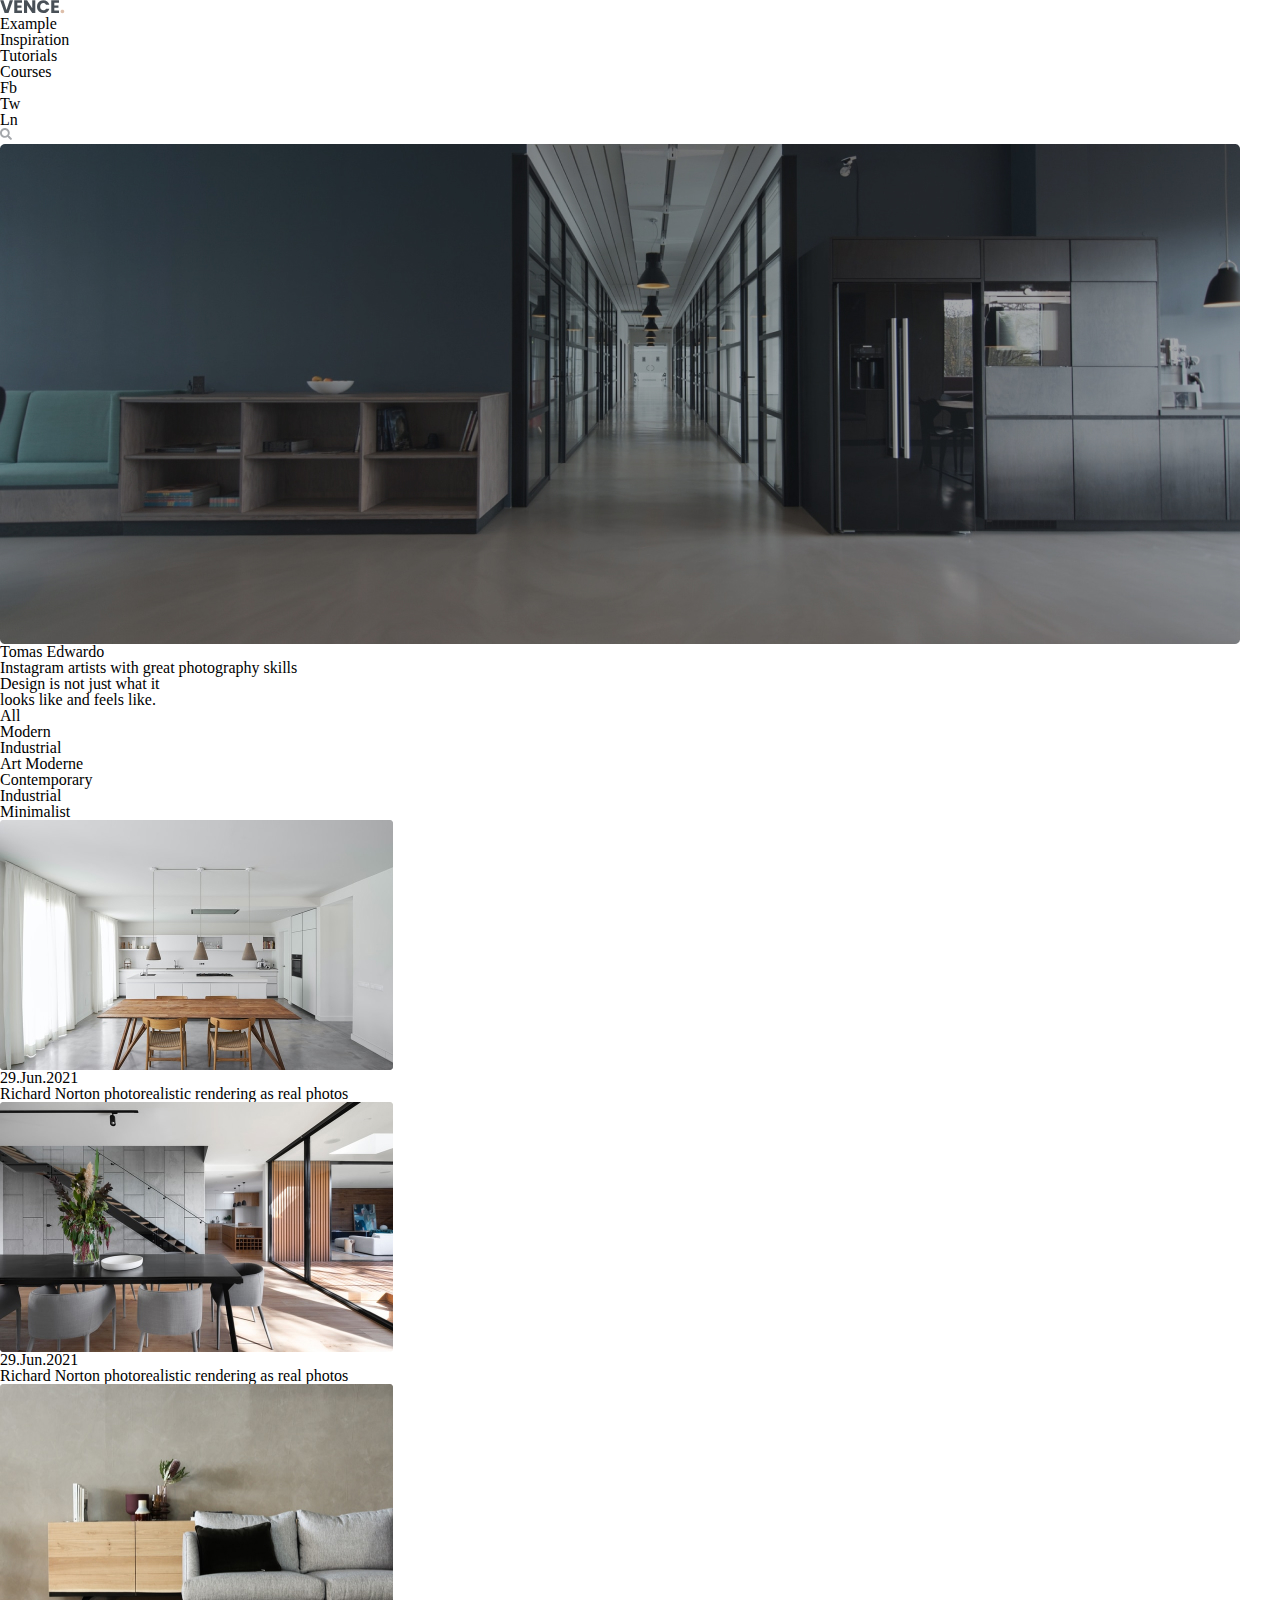
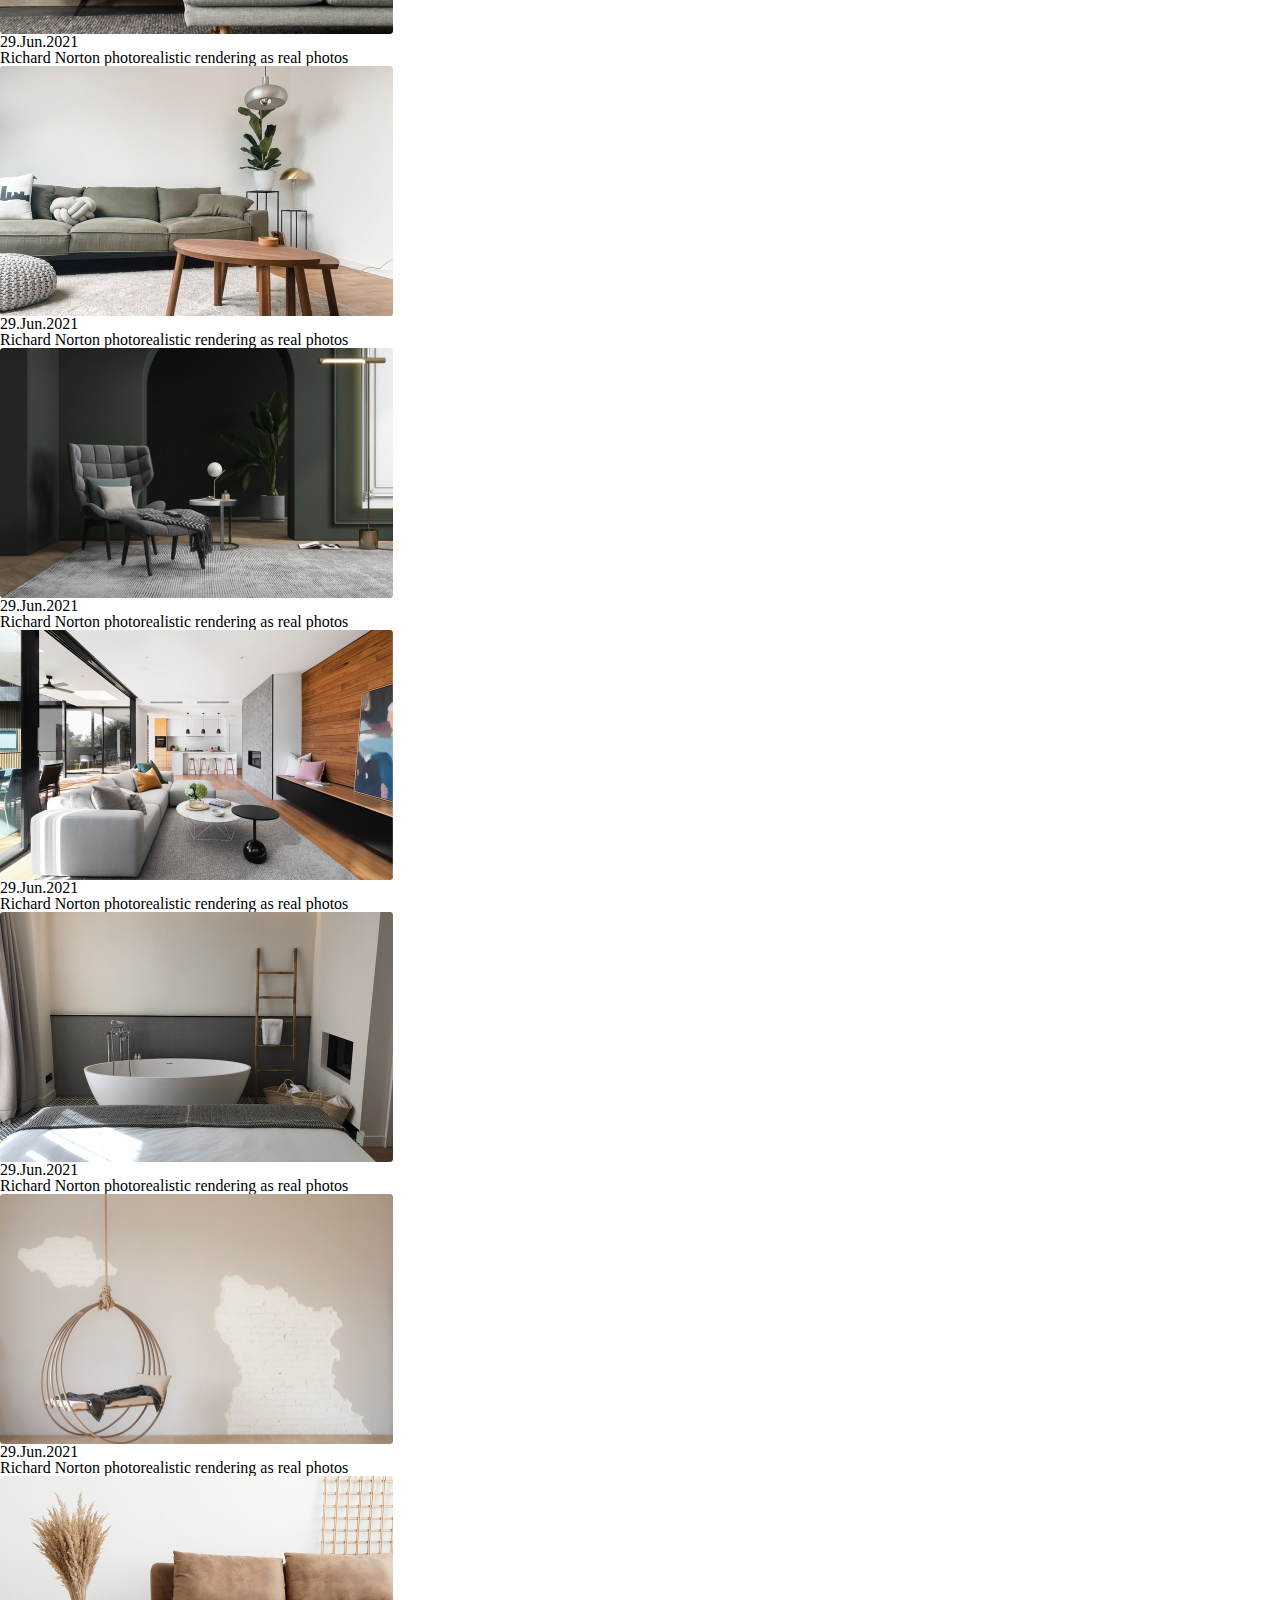
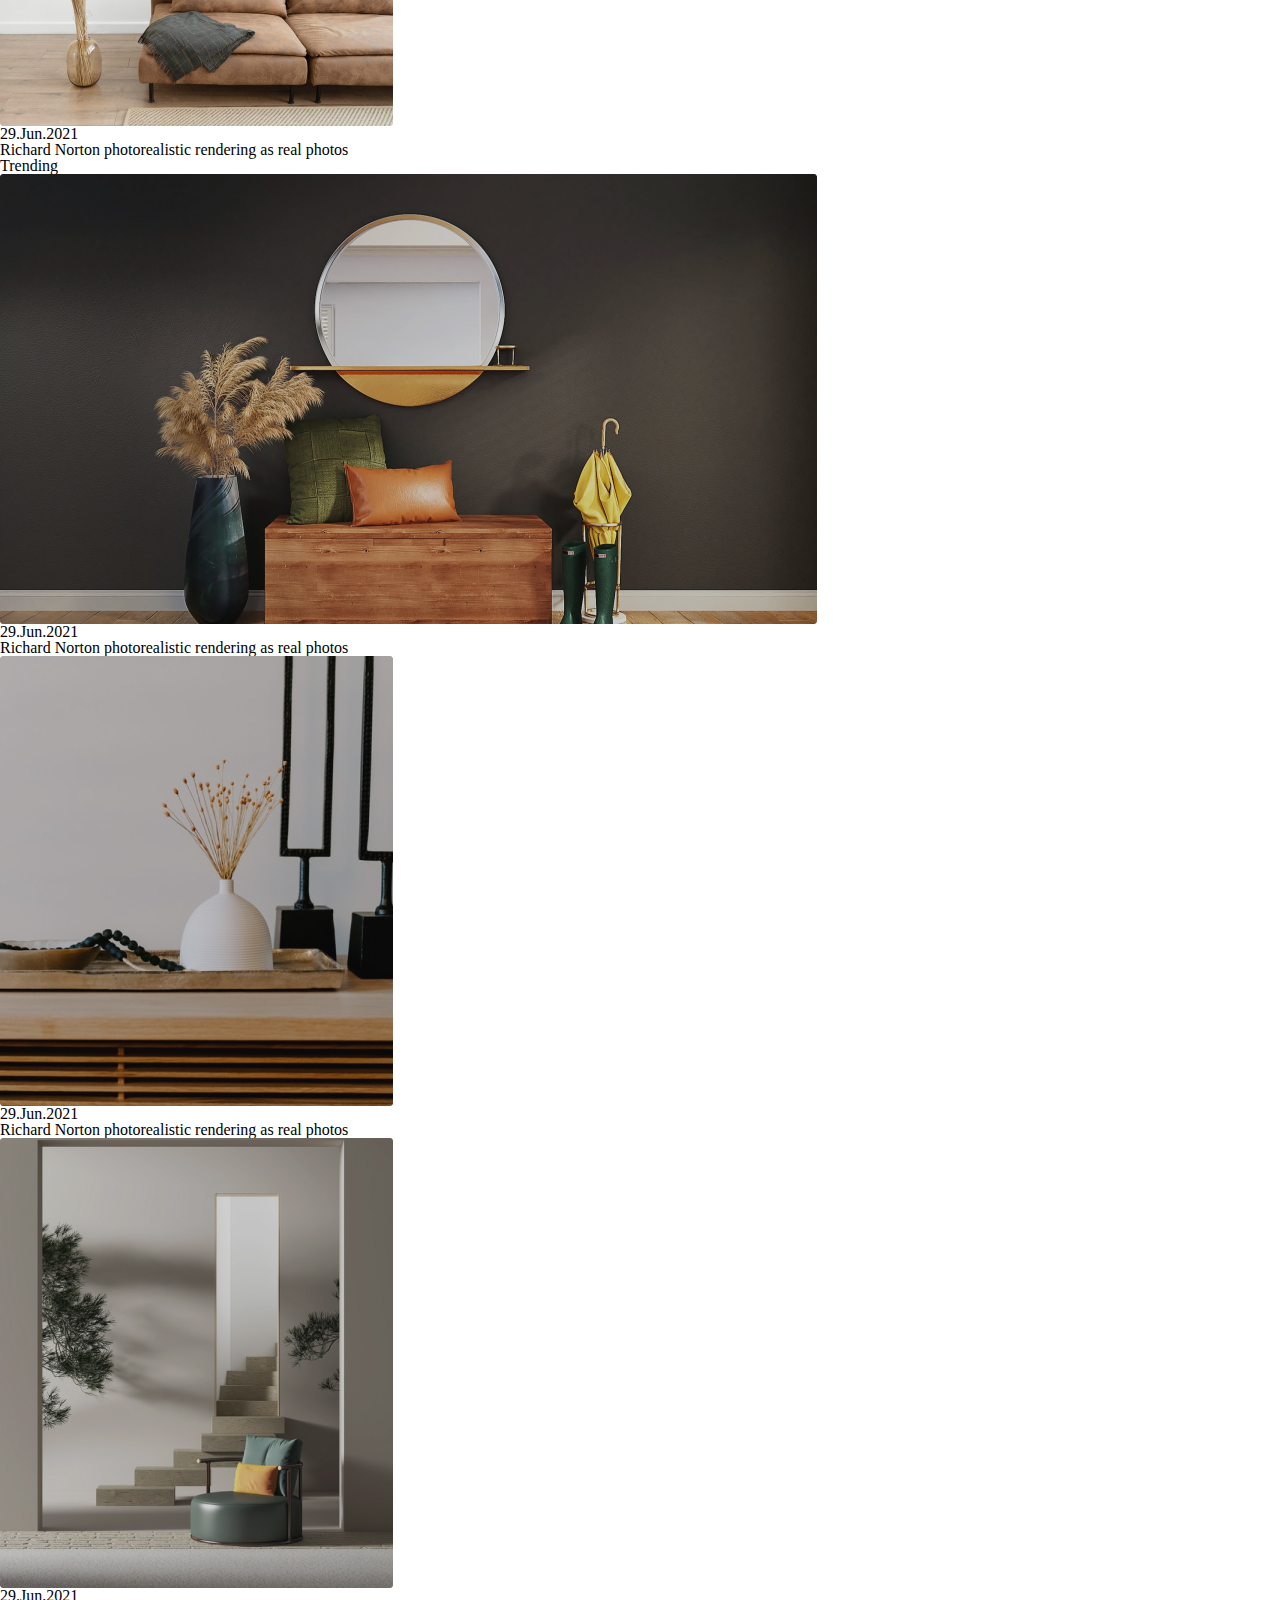
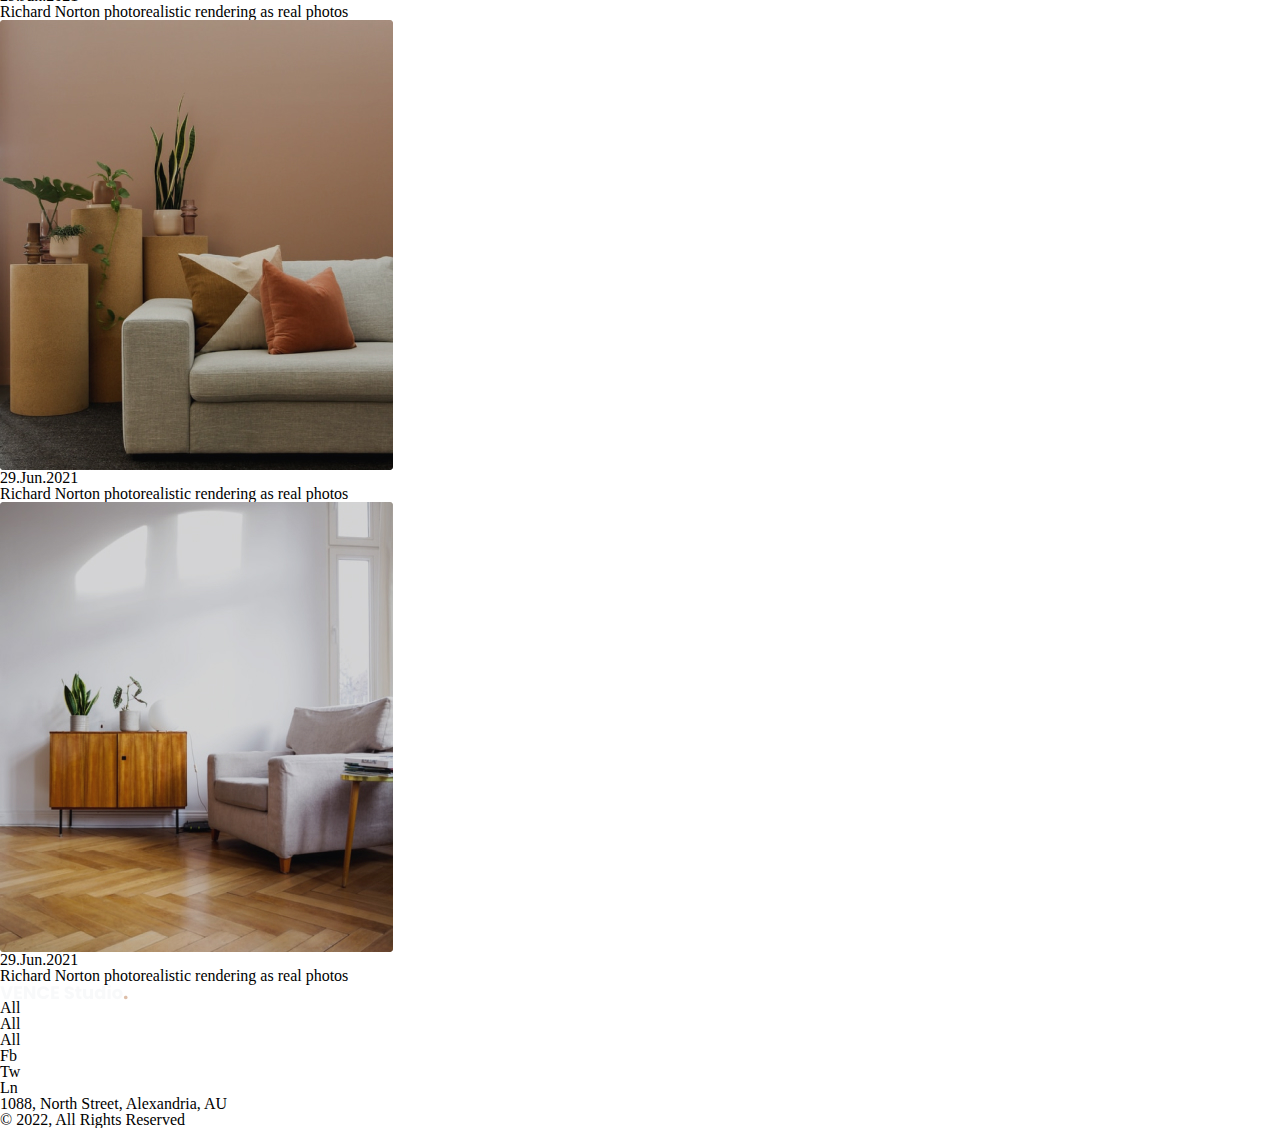
==== lesson_10/index.html @ 5dcb4367 "Add files via upload" ====
<!DOCTYPE html>
<html lang="en">
<head>
	<meta charset="UTF-8">
	<meta name="viewport" content="width=device-width, initial-scale=1.0">
	<link rel="stylesheet" href="css/style.css">
	<title>Lesson_10</title>
</head>
<body>

	<header class="header">
		<div class="header__container">

			<a href="#" class="header__logo">
				<img src="img/logo.svg" alt="" class="logo">
			</a>

			<div class="header__menu menu">
				<ul class="menu__list">
					<li class="menu__item">
						<a href="#" class="menu__link menu__link--active">Example</a>
					</li>
					<li class="menu__item">
						<a href="#" class="menu__link">Inspiration</a>
					</li>
					<li class="menu__item">
						<a href="#" class="menu__link">Tutorials</a>
					</li>
					<li class="menu__item">
						<a href="#" class="menu__link">Courses</a>
					</li>
				</ul>
			</div>

			<div class="header__social menu">
				<ul class="menu__list">
					<li class="menu__item">
						<a href="#" class="menu__link">Fb</a>
					</li>
					<li class="menu__item">
						<a href="#" class="menu__link">Tw</a>
					</li>
					<li class="menu__item">
						<a href="#" class="menu__link">Ln</a>
					</li>
				</ul>
			</div>

			<div class="header__search search">
				<a href="#" class="search__link">
					<img src="img/search.svg" alt="" class="search">
				</a>
			</div>

		</div>
	</header>

	<main class="main">
		<div class="main__container">

			<div class="main__top-slider slider-top">
				<img class="slider-top__img" src="img/top_slider.jpg" alt="slider-image">
				<div class="slider-top__subtitle">Tomas Edwardo</div>
				<h2 class="slider-top__title">Instagram artists with great photography skills</h2>
			</div>

			<div class="main__middle-block middle-content">

				<h2 class="middle-content__title">Design is not just what it <br>looks like and feels like.</h2>

				<div class="middle-content__filter style">
					<ul class="style__list">
						<li class="style__item">
							<a href="#" class="style__link style__link--active">All</a>
						</li>
						<li class="style__item">
							<a href="#" class="style__link">Modern</a>
						</li>
						<li class="style__item">
							<a href="#" class="style__link">Industrial</a>
						</li>
						<li class="style__item">
							<a href="#" class="style__link">Art Moderne</a>
						</li>
						<li class="style__item">
							<a href="#" class="style__link">Contemporary</a>
						</li>
						<li class="style__item">
							<a href="#" class="style__link">Industrial</a>
						</li>
						<li class="style__item">
							<a href="#" class="style__link">Minimalist</a>
						</li>
					</ul>
				</div>

				<div class="middle-content__catalog catalog-content">
					<div class="catalog-content__item">
						<img class="catalog-content__img" src="img/01.jpg" alt="catalog image">
						<div class="catalog-content__date">29.Jun.2021</div>
						<div class="catalog-content__title">Richard Norton photorealistic rendering as real photos</div>
					</div>
					<div class="catalog-content__item">
						<img class="catalog-content__img" src="img/02.jpg" alt="catalog image">
						<div class="catalog-content__date">29.Jun.2021</div>
						<div class="catalog-content__title">Richard Norton photorealistic rendering as real photos</div>
					</div>
					<div class="catalog-content__item">
						<img class="catalog-content__img" src="img/03.jpg" alt="catalog image">
						<div class="catalog-content__date">29.Jun.2021</div>
						<div class="catalog-content__title">Richard Norton photorealistic rendering as real photos</div>
					</div>
					<div class="catalog-content__item">
						<img class="catalog-content__img" src="img/04.jpg" alt="catalog image">
						<div class="catalog-content__date">29.Jun.2021</div>
						<div class="catalog-content__title">Richard Norton photorealistic rendering as real photos</div>
					</div>
					<div class="catalog-content__item">
						<img class="catalog-content__img" src="img/05.jpg" alt="catalog image">
						<div class="catalog-content__date">29.Jun.2021</div>
						<div class="catalog-content__title">Richard Norton photorealistic rendering as real photos</div>
					</div>
					<div class="catalog-content__item">
						<img class="catalog-content__img" src="img/06.jpg" alt="catalog image">
						<div class="catalog-content__date">29.Jun.2021</div>
						<div class="catalog-content__title">Richard Norton photorealistic rendering as real photos</div>
					</div>
					<div class="catalog-content__item">
						<img class="catalog-content__img" src="img/07.jpg" alt="catalog image">
						<div class="catalog-content__date">29.Jun.2021</div>
						<div class="catalog-content__title">Richard Norton photorealistic rendering as real photos</div>
					</div>
					<div class="catalog-content__item">
						<img class="catalog-content__img" src="img/08.jpg" alt="catalog image">
						<div class="catalog-content__date">29.Jun.2021</div>
						<div class="catalog-content__title">Richard Norton photorealistic rendering as real photos</div>
					</div>
					<div class="catalog-content__item">
						<img class="catalog-content__img" src="img/09.jpg" alt="catalog image">
						<div class="catalog-content__date">29.Jun.2021</div>
						<div class="catalog-content__title">Richard Norton photorealistic rendering as real photos</div>
					</div>
				</div>

				<div class="middle-content__galery galery-content">
					<h2 class="galery-content__title">Trending</h2>
					<div class="galery-content__catalog catalor-galery">
						<div class="catalor-galery__item catalor-galery__item--large">
							<img class="catalor-galery__img" src="img/10.jpg" alt="galery image">
							<div class="catalor-galery__date">29.Jun.2021</div>
							<div class="catalor-galery__title">Richard Norton photorealistic rendering as real photos</div>
						</div>
						<div class="catalor-galery__item">
							<img class="catalor-galery__img" src="img/11.jpg" alt="galery image">
							<div class="catalor-galery__date">29.Jun.2021</div>
							<div class="catalor-galery__title">Richard Norton photorealistic rendering as real photos</div>
						</div>
						<div class="catalor-galery__item">
							<img class="catalor-galery__img" src="img/12.jpg" alt="galery image">
							<div class="catalor-galery__date">29.Jun.2021</div>
							<div class="catalor-galery__title">Richard Norton photorealistic rendering as real photos</div>
						</div>
						<div class="catalor-galery__item">
							<img class="catalor-galery__img" src="img/13.jpg" alt="galery image">
							<div class="catalor-galery__date">29.Jun.2021</div>
							<div class="catalor-galery__title">Richard Norton photorealistic rendering as real photos</div>
						</div>
						<div class="catalor-galery__item">
							<img class="catalor-galery__img" src="img/14.jpg" alt="galery image">
							<div class="catalor-galery__date">29.Jun.2021</div>
							<div class="catalor-galery__title">Richard Norton photorealistic rendering as real photos</div>
						</div>
					</div>
				</div>

			</div>

		</div>
	</main>

	<footer class="footer">
		<div class="footer__container">

			<div class="footer__top top-footer">

				<a class="top-footer__logo" href="">
					<img class="logo-footer" src="img/logo_footer.svg" alt="Footer Logo">
				</a>

				<div class="top-footer__menu menu">
					<ul class="menu__list">
						<li class="menu__item">
							<a href="#" class="menu__link">All</a>
						</li>
						<li class="menu__item">
							<a href="#" class="menu__link">All</a>
						</li>
						<li class="menu__item">
							<a href="#" class="menu__link">All</a>
						</li>
					</ul>
				</div>

				<div class="top-footer__social menu">
					<ul class="menu__list">
						<li class="menu__item">
							<a href="#" class="menu__link">Fb</a>
						</li>
						<li class="menu__item">
							<a href="#" class="menu__link">Tw</a>
						</li>
						<li class="menu__item">
							<a href="#" class="menu__link">Ln</a>
						</li>
					</ul>
				</div>

			</div>

			<div class="footer__bottom info">

				<div class="info__adress">1088, North Street, Alexandria, AU</div>
				<div class="info__copyright">© 2022, All Rights Reserved</div>

			</div>

		</div>
	</footer>

</body>
</html>
---- lesson_10/css/style.css ----
@import url("reset.css");
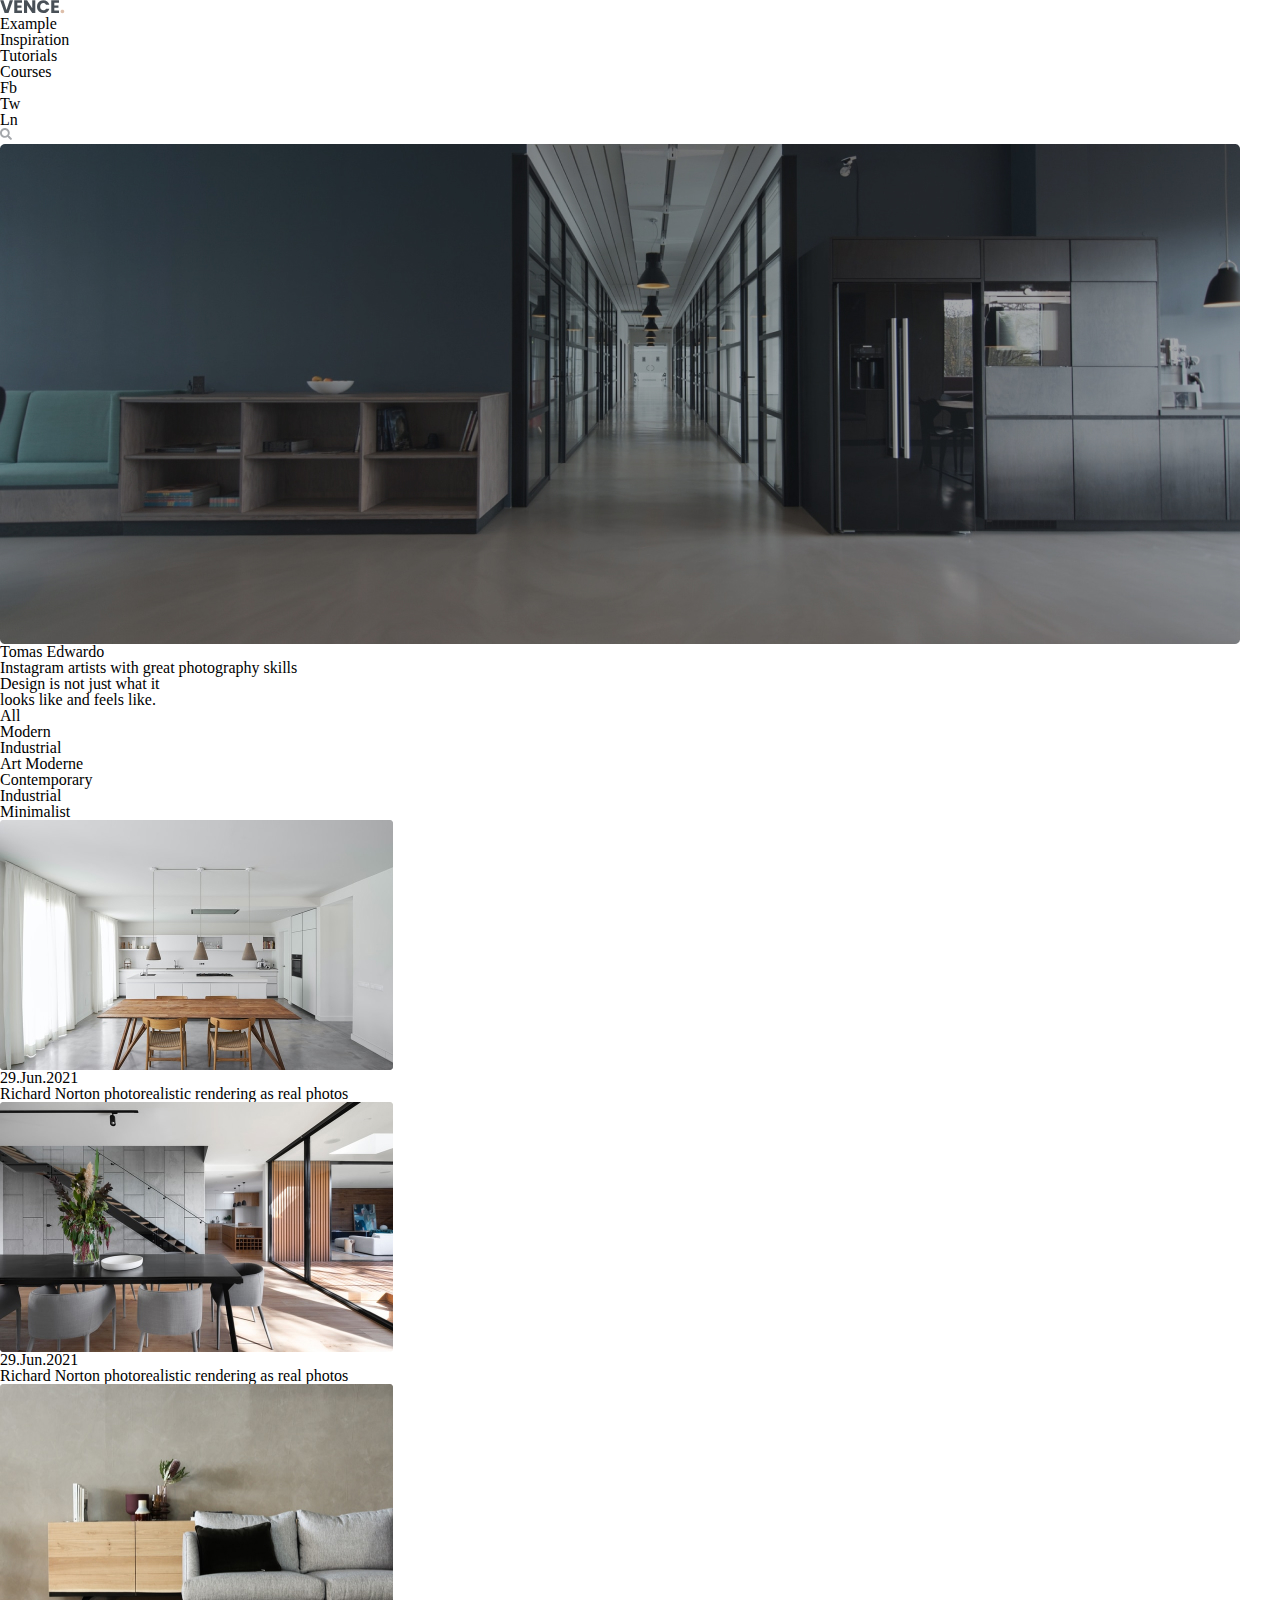
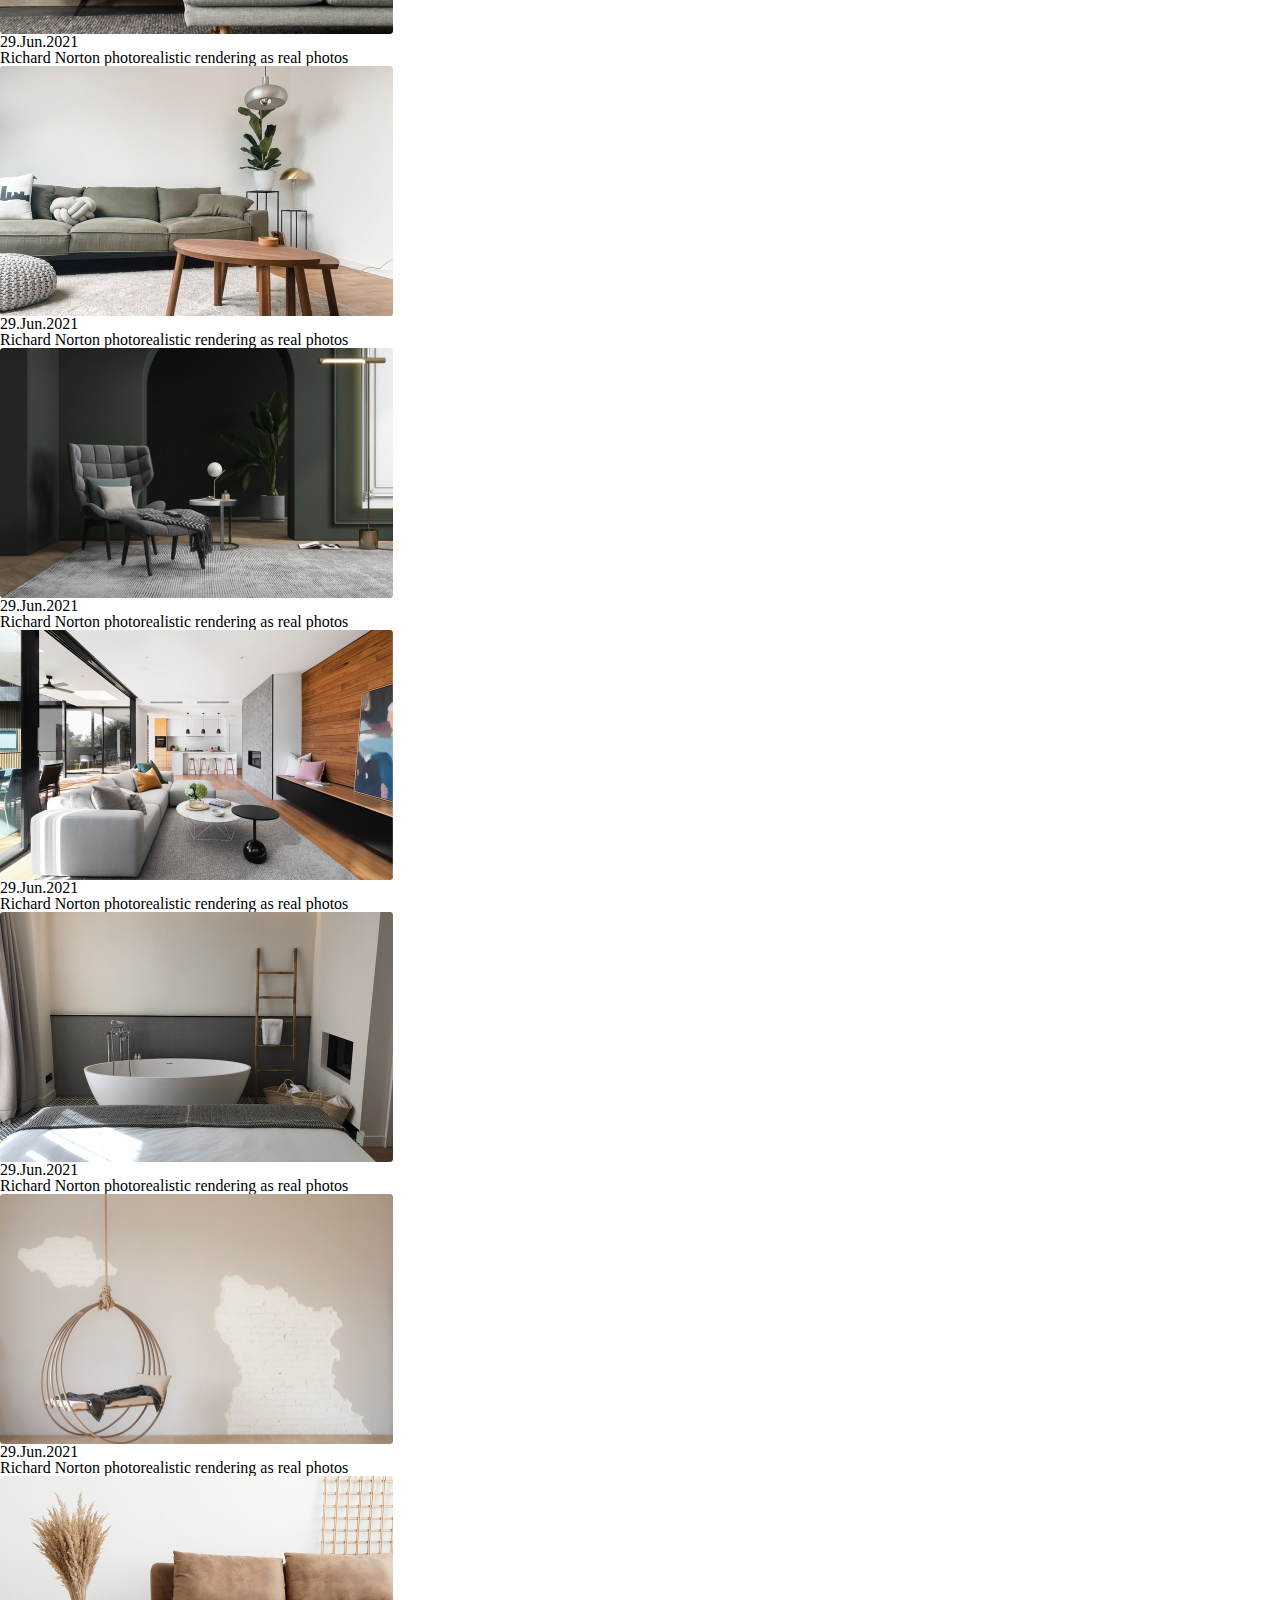
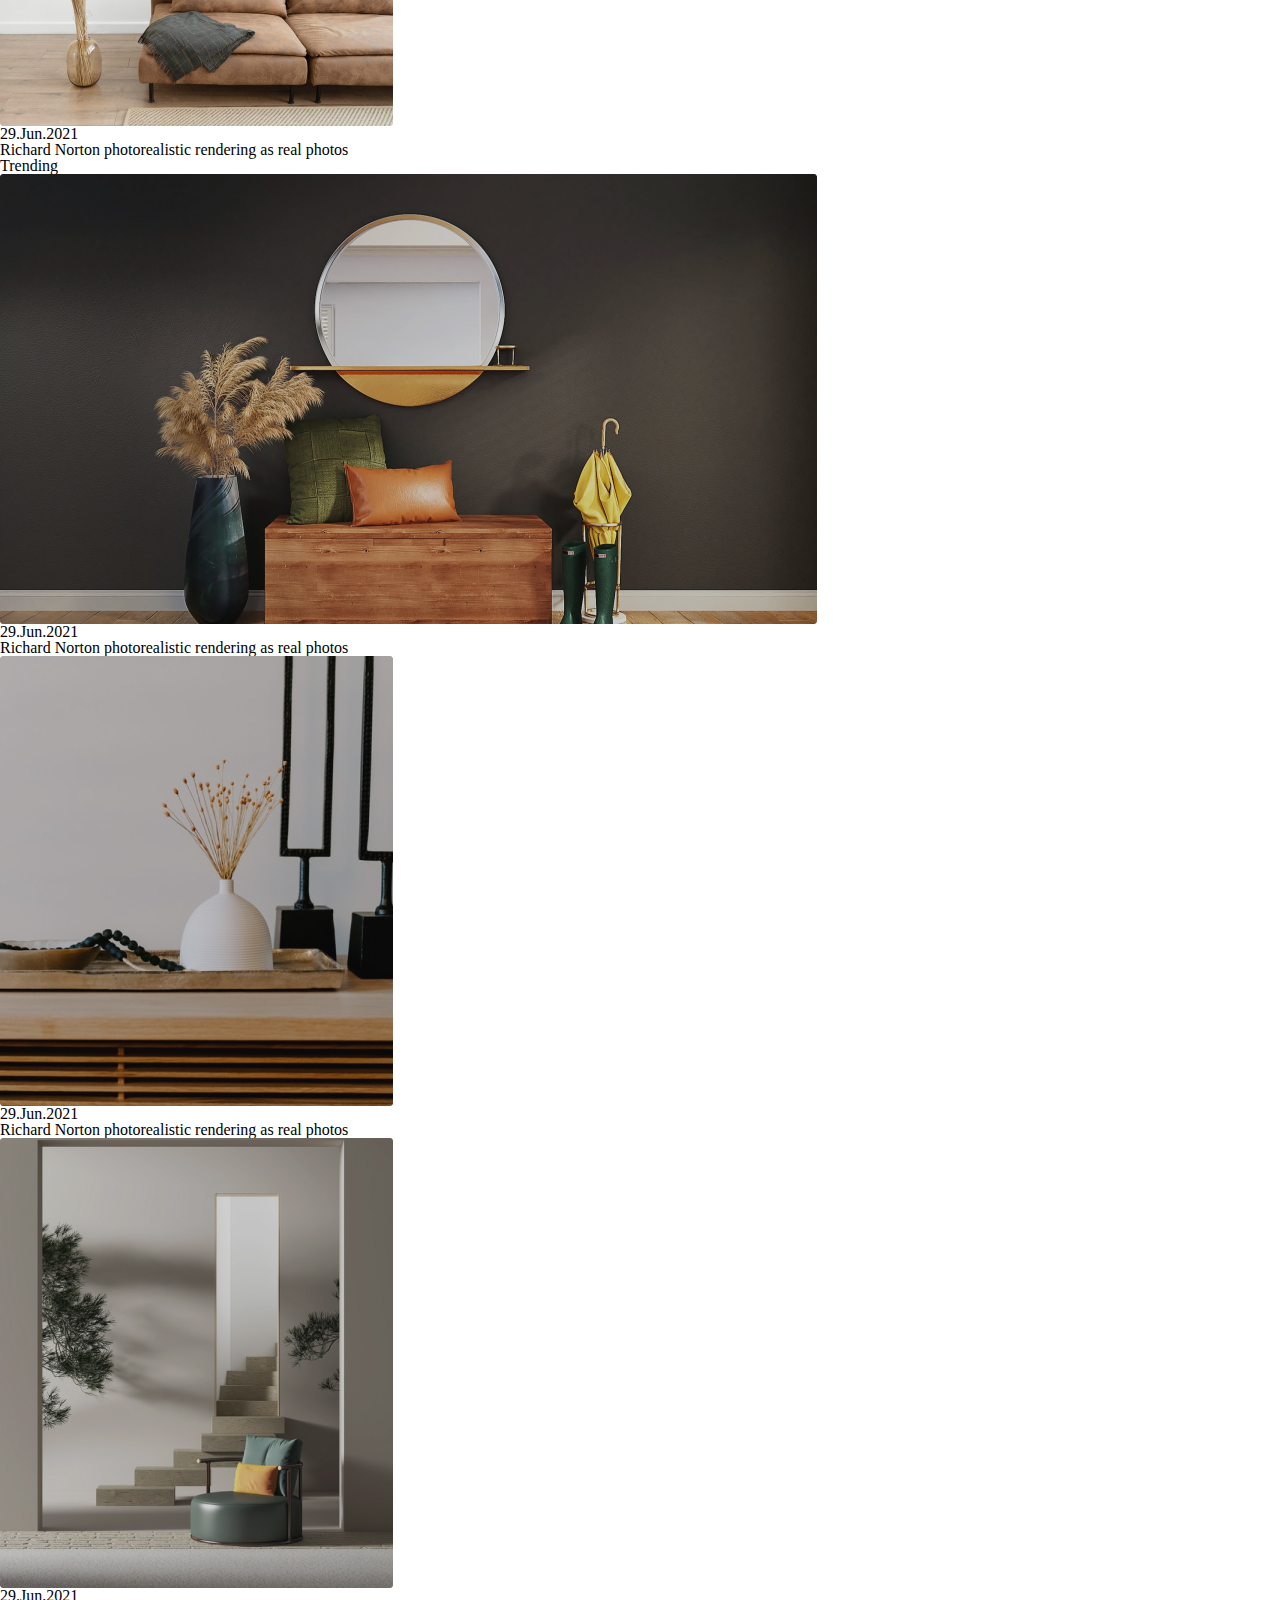
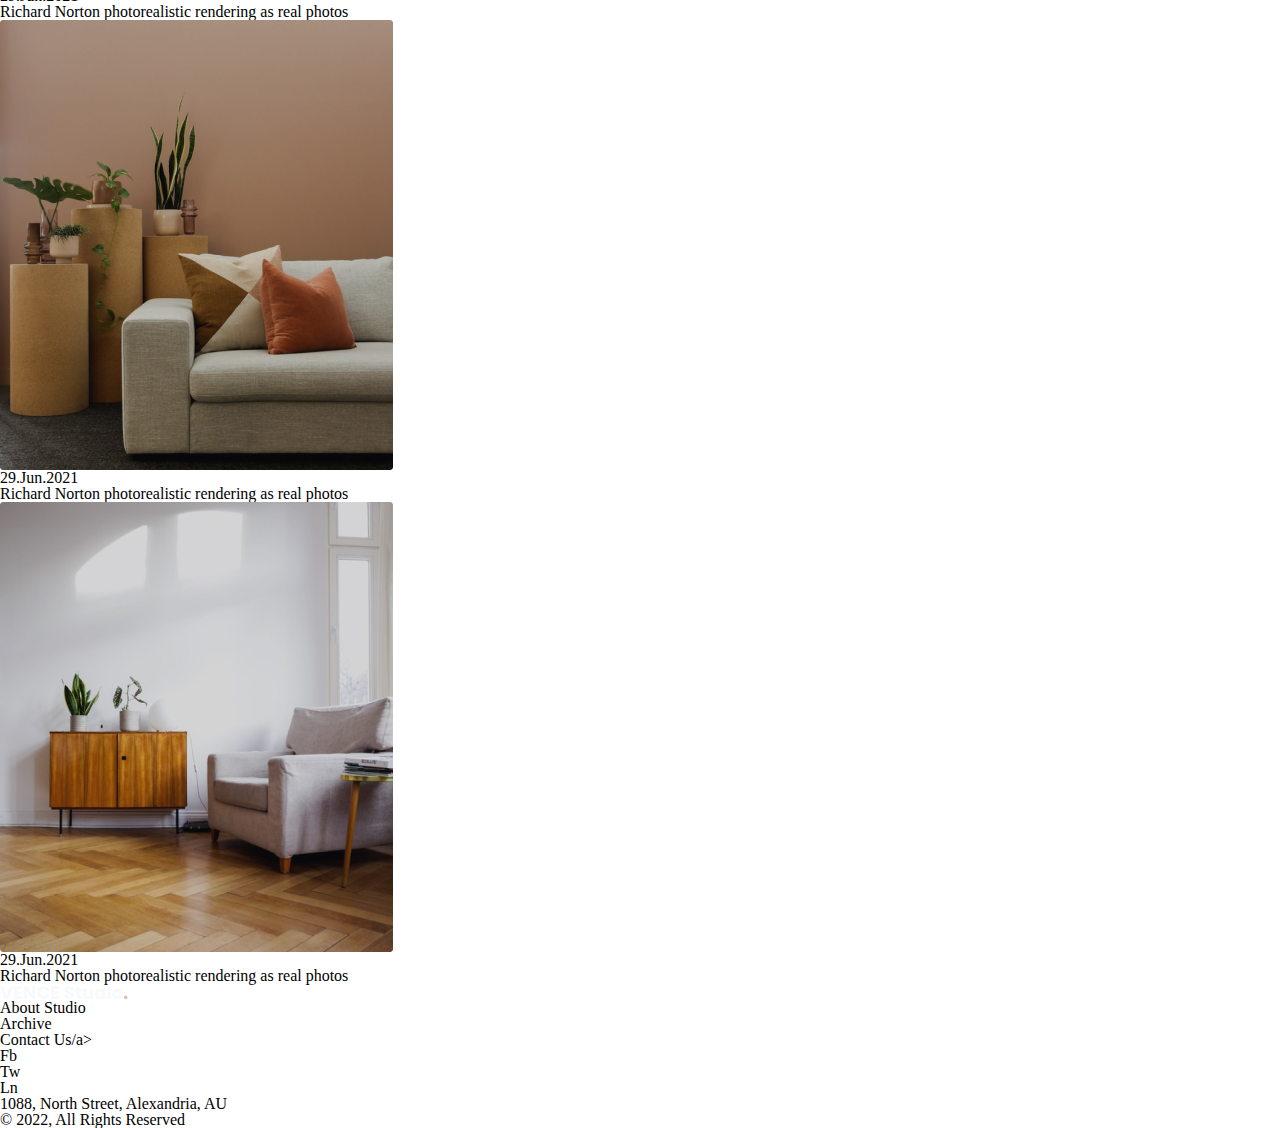
==== commit a517b7b3: "Update index.html" ====
--- a/lesson_10/index.html
+++ b/lesson_10/index.html
@@ -190,13 +190,13 @@
 				<div class="top-footer__menu menu">
 					<ul class="menu__list">
 						<li class="menu__item">
-							<a href="#" class="menu__link">All</a>
-						</li>
-						<li class="menu__item">
-							<a href="#" class="menu__link">All</a>
-						</li>
-						<li class="menu__item">
-							<a href="#" class="menu__link">All</a>
+							<a href="#" class="menu__link">About Studio</a>
+						</li>
+						<li class="menu__item">
+							<a href="#" class="menu__link">Archive</a>
+						</li>
+						<li class="menu__item">
+							<a href="#" class="menu__link">Contact Us/a>
 						</li>
 					</ul>
 				</div>
@@ -228,4 +228,4 @@
 	</footer>
 
 </body>
-</html>+</html>
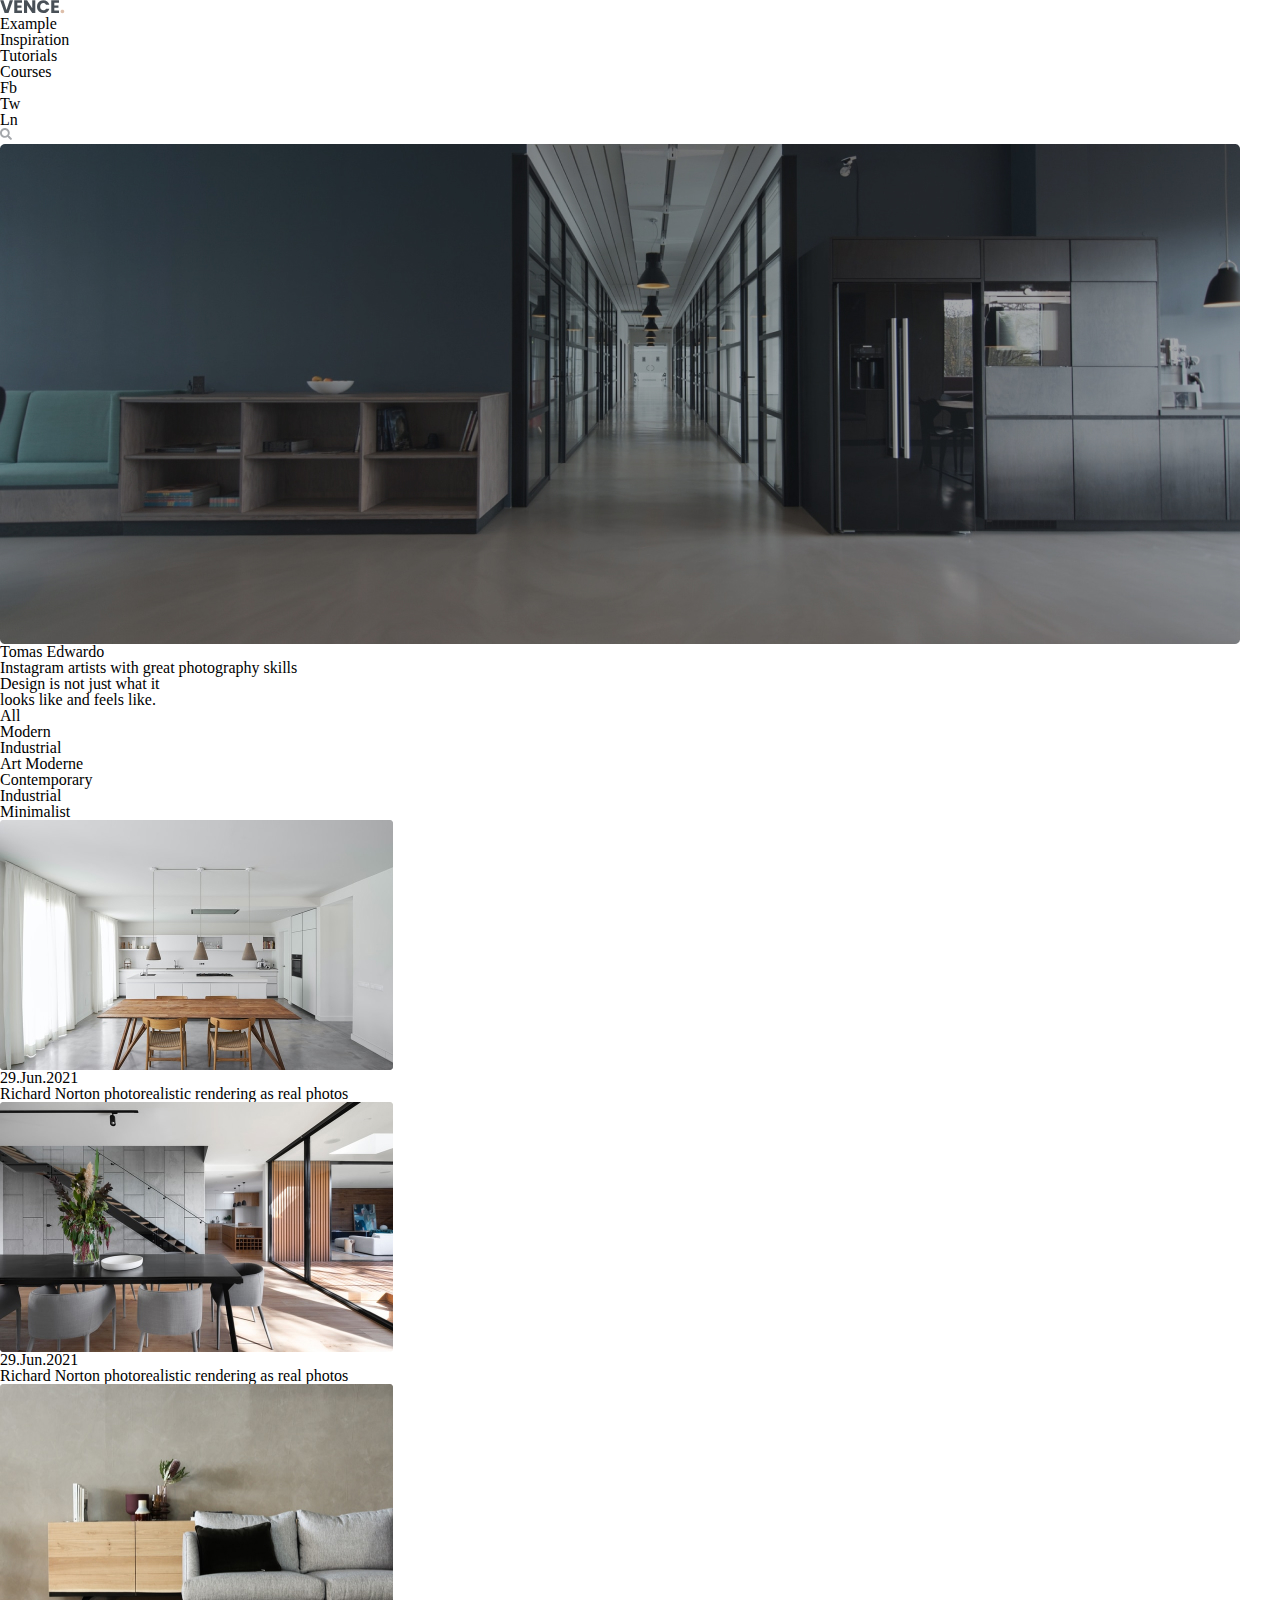
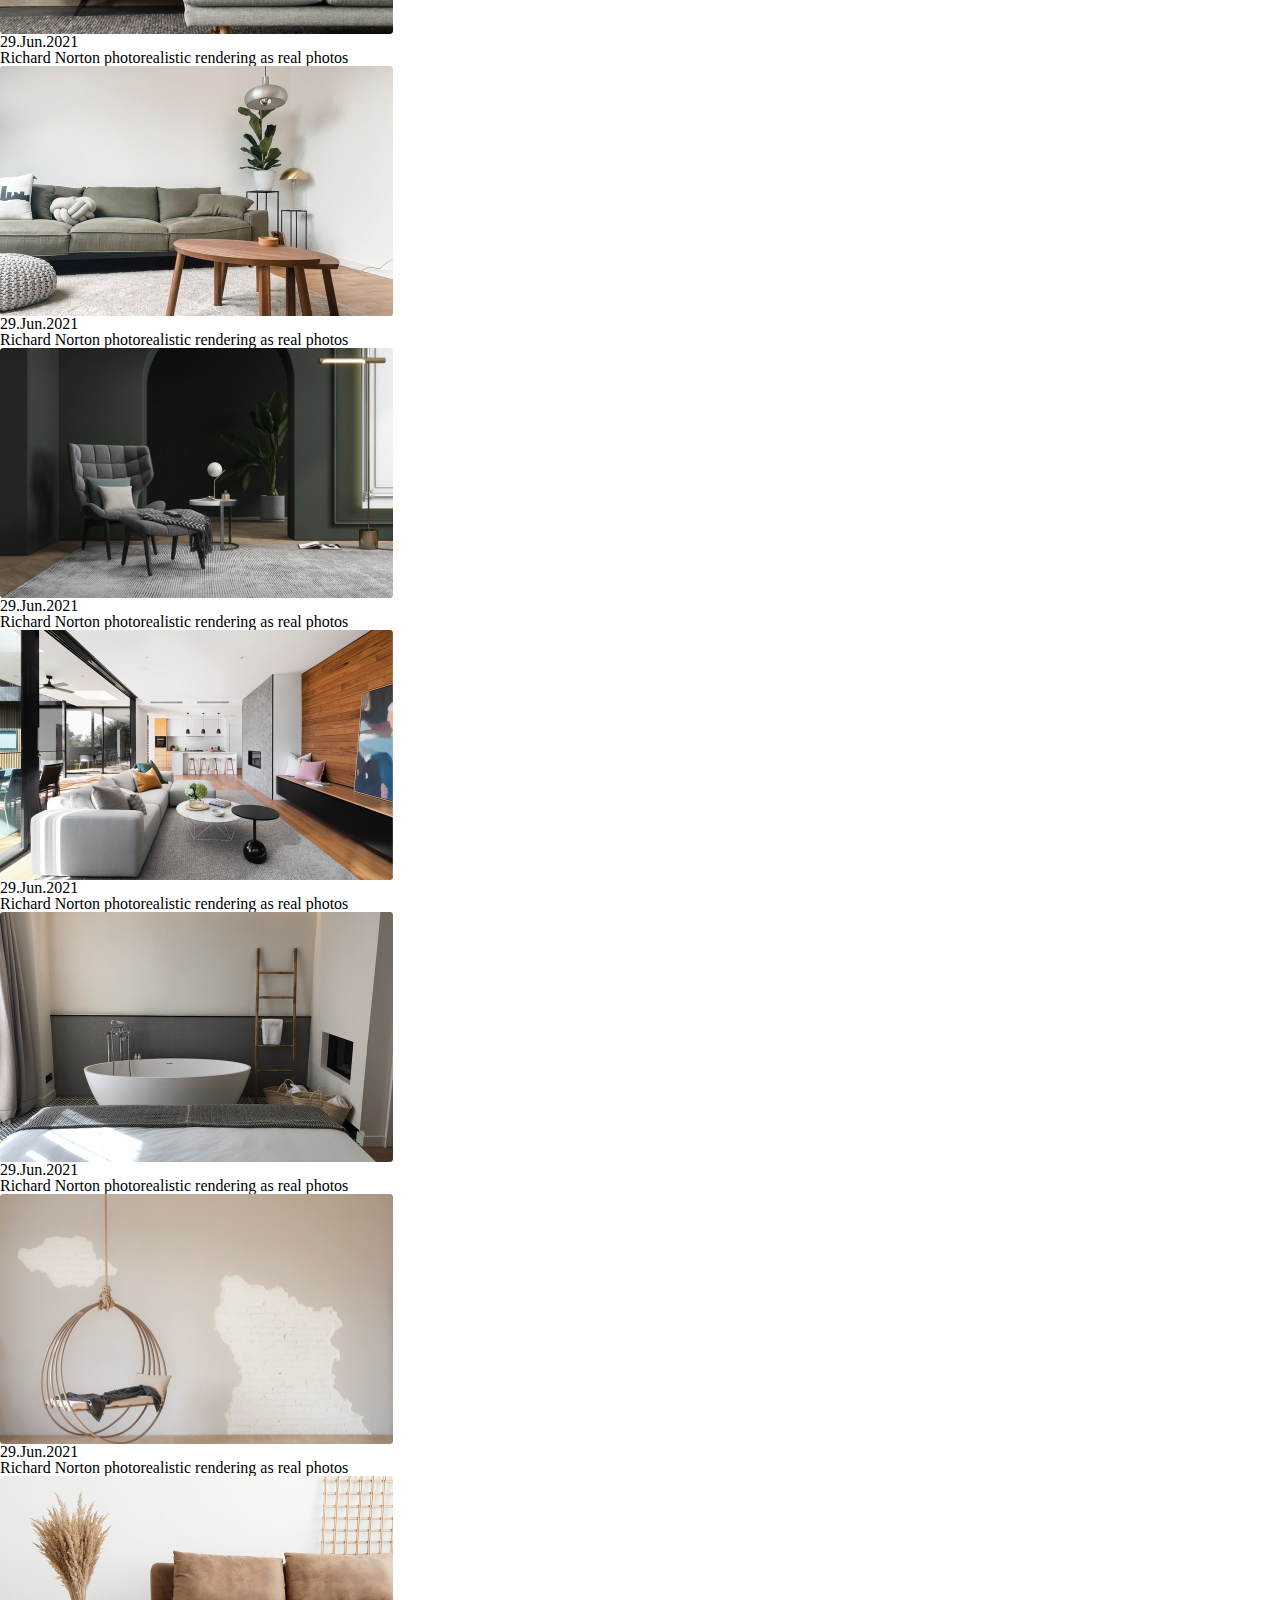
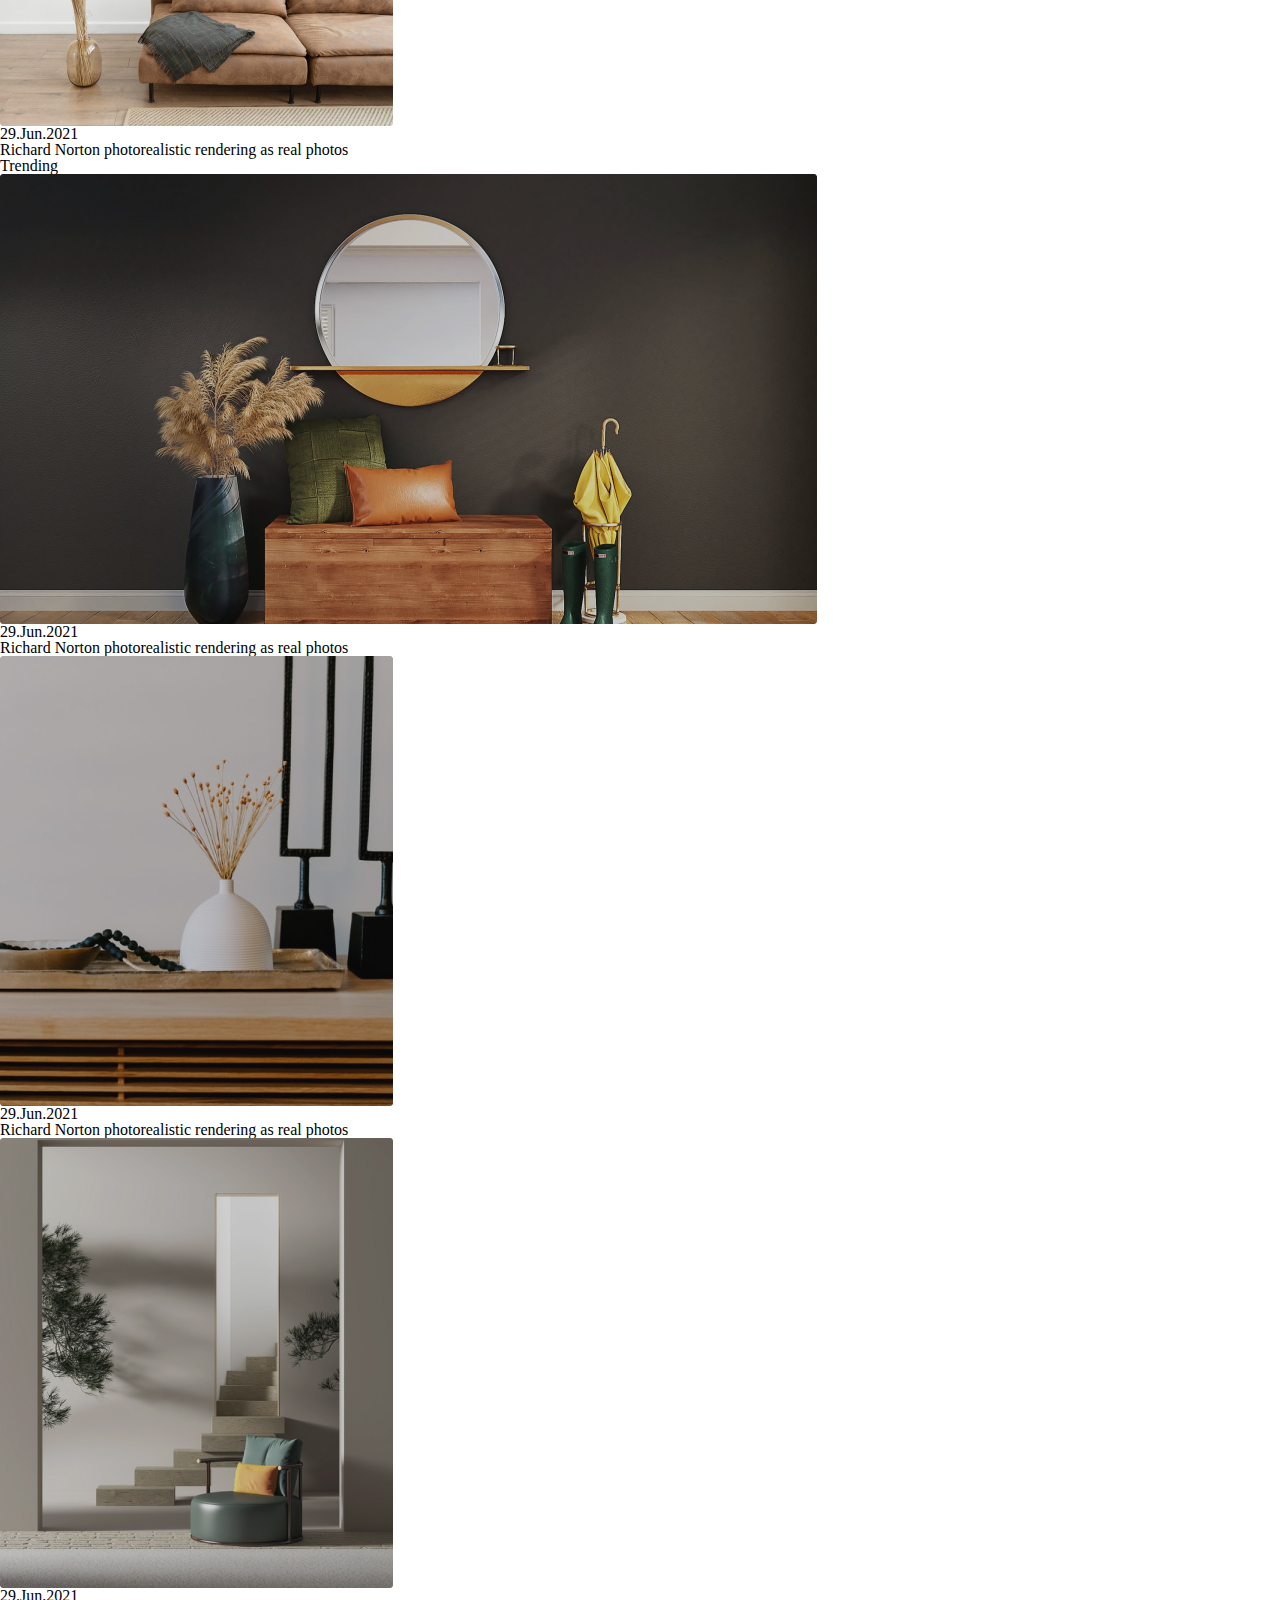
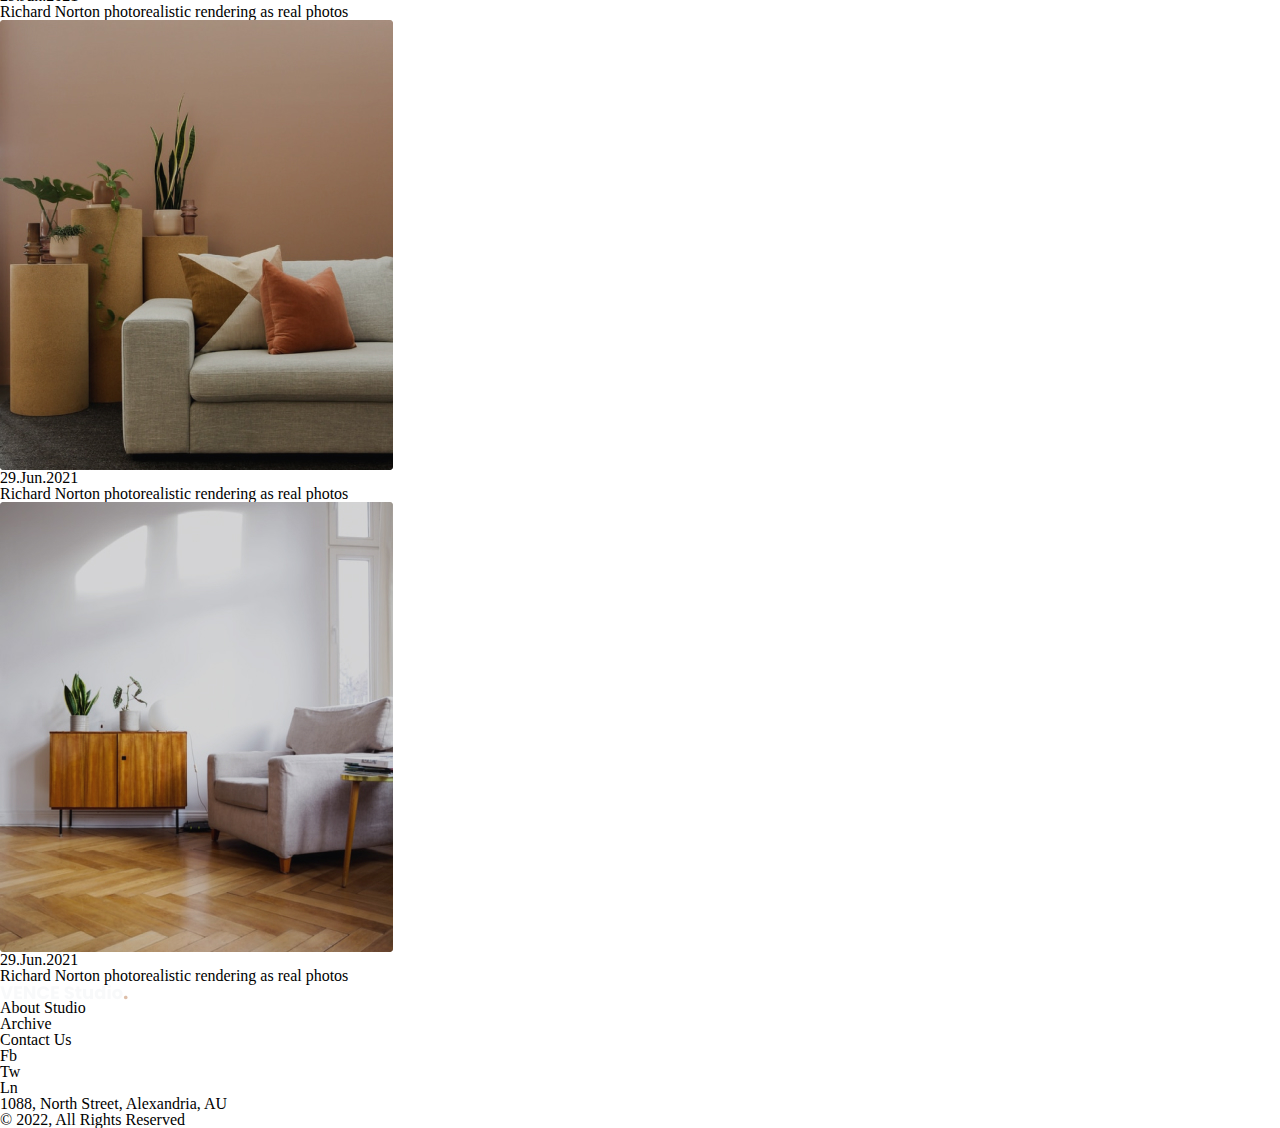
==== commit 3d18717e: "Update index.html" ====
--- a/lesson_10/index.html
+++ b/lesson_10/index.html
@@ -196,7 +196,7 @@
 							<a href="#" class="menu__link">Archive</a>
 						</li>
 						<li class="menu__item">
-							<a href="#" class="menu__link">Contact Us/a>
+							<a href="#" class="menu__link">Contact Us</a>
 						</li>
 					</ul>
 				</div>
